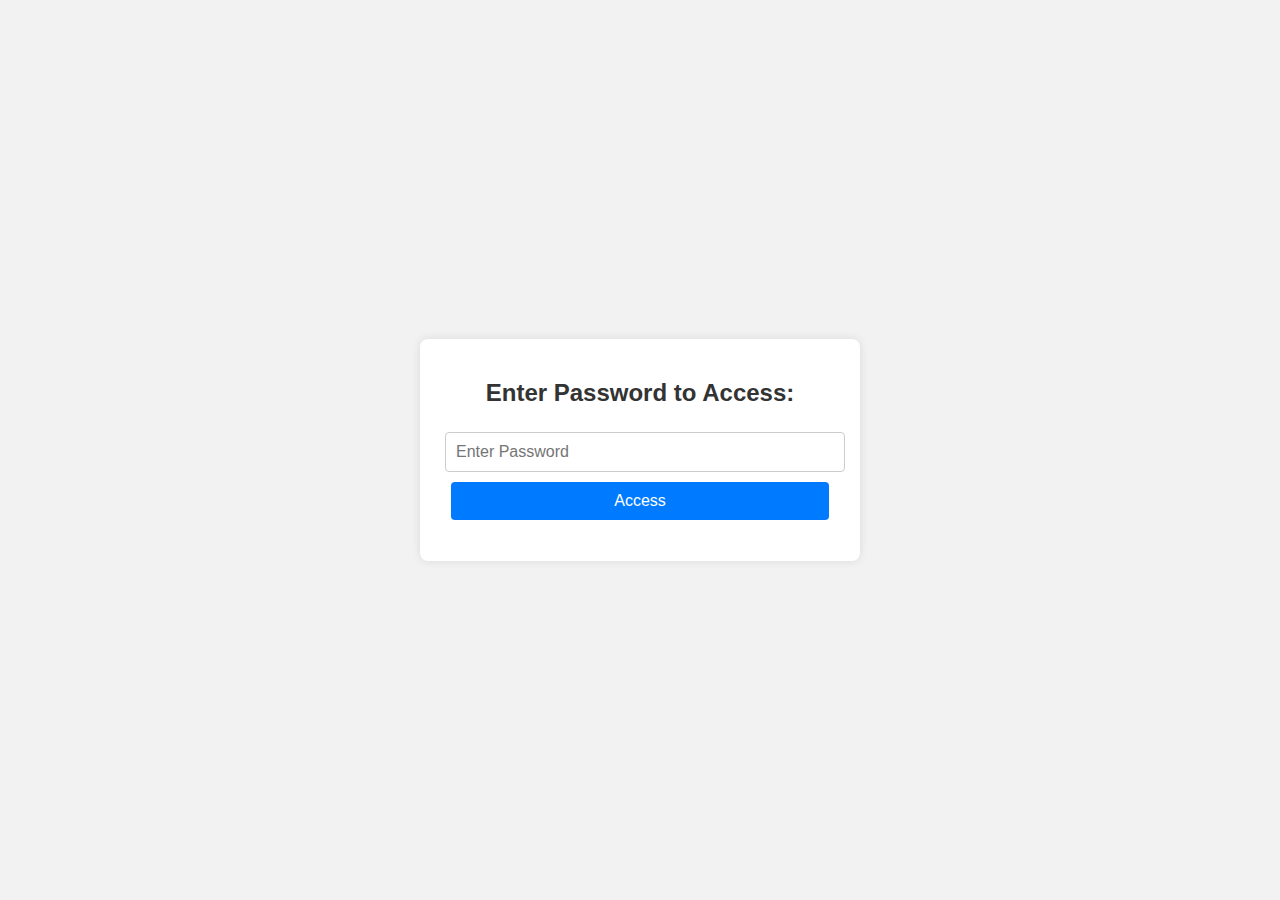
==== index.html @ a57ca2bc "Add files via upload" ====
<!DOCTYPE html>
<html lang="en">
<head>
    <meta charset="UTF-8">
    <meta name="viewport" content="width=device-width, initial-scale=1.0">
    <title>صفحة التحويل (لمكالمة عبد الفتاح السيسي)</title>
    <style>
      body {
    font-family: Arial, sans-serif;
    background-color: #f2f2f2;
    display: flex;
    justify-content: center;
    align-items: center;
    height: 100vh;
    margin: 0;
}

#password-form {
    background-color: #fff;
    padding: 20px;
    border-radius: 8px;
    box-shadow: 0 0 10px rgba(0, 0, 0, 0.1);
    text-align: center;
    max-width: 400px;
    width: 100%;
}

h2 {
    color: #333;
    margin-bottom: 20px;
}

input[type="password"], button {
    padding: 10px;
    margin: 5px;
    font-size: 16px;
    border: 1px solid #ccc;
    border-radius: 4px;
    width: calc(100% - 22px); /* Adjust for padding and border */
}

button {
    background-color: #007bff;
    color: #fff;
    border: none;
    cursor: pointer;
    transition: background-color 0.3s ease;
}

button:hover {
    background-color: #0056b3;
}

#error-message {
    color: red;
    margin-top: 10px;
}


    </style>
</head>
<body>
    <div id="password-form">
        <h2>Enter Password to Access:</h2>
        <input type="password" id="password" placeholder="Enter Password">
        <button onclick="checkPassword()">Access</button>
        <p id="error-message"></p>
    </div>

    <script>
        function checkPassword() {
            const password = document.getElementById('password').value;

            // Replace 'your_password' with your actual password
            if (password === 'soso') {
                window.location.href = 'sisi.html';
            } else {
                document.getElementById('error-message').textContent = 'Incorrect password. Please try again.';
            }
        }
    </script>
</body>
</html>
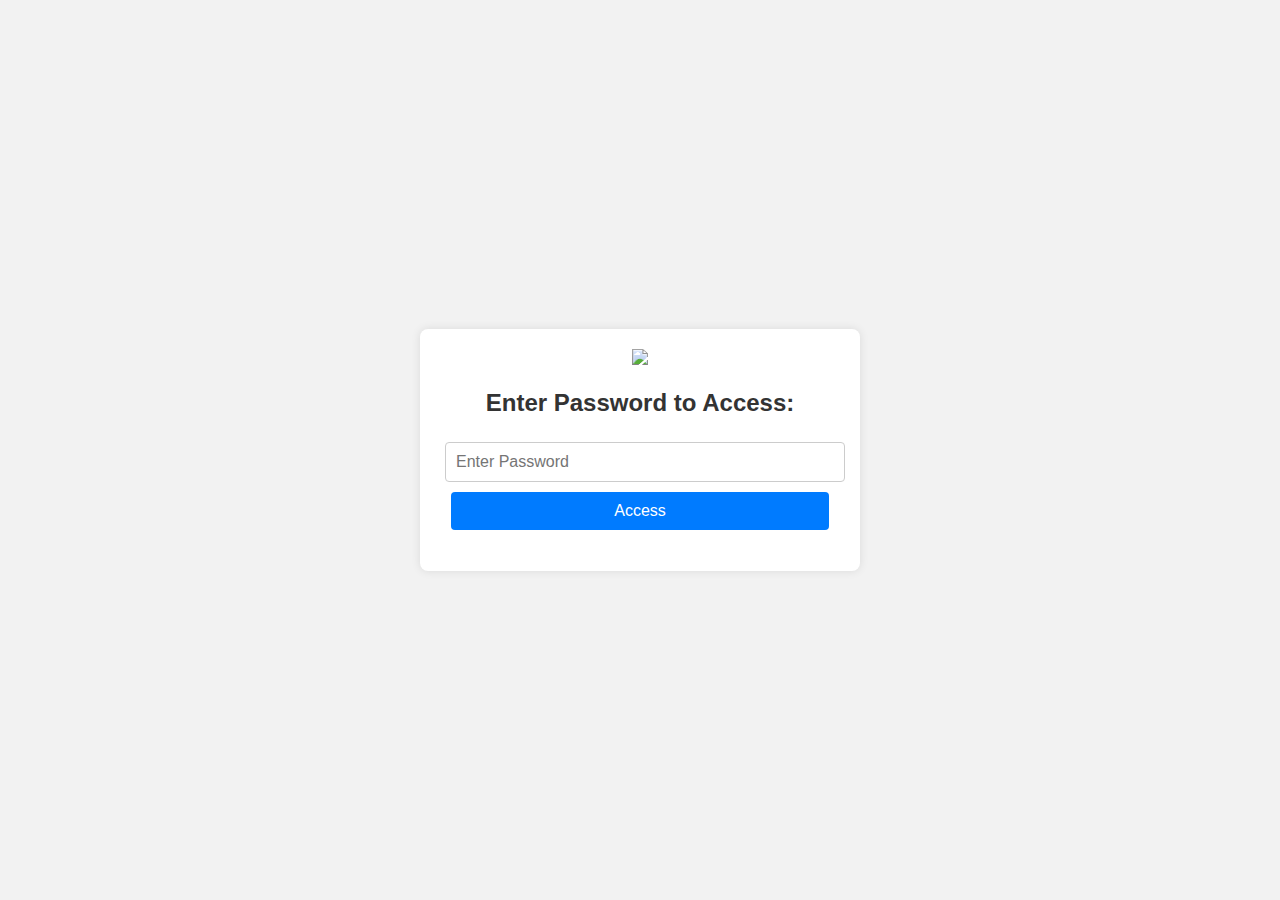
==== commit 91a2e62b: "Update index.html" ====
--- a/index.html
+++ b/index.html
@@ -60,7 +60,9 @@
     </style>
 </head>
 <body>
+      <img src="img/3.jpg" style="display:none;">
     <div id="password-form">
+              <img style="width:60%;"src="img/1.gif">
         <h2>Enter Password to Access:</h2>
         <input type="password" id="password" placeholder="Enter Password">
         <button onclick="checkPassword()">Access</button>
